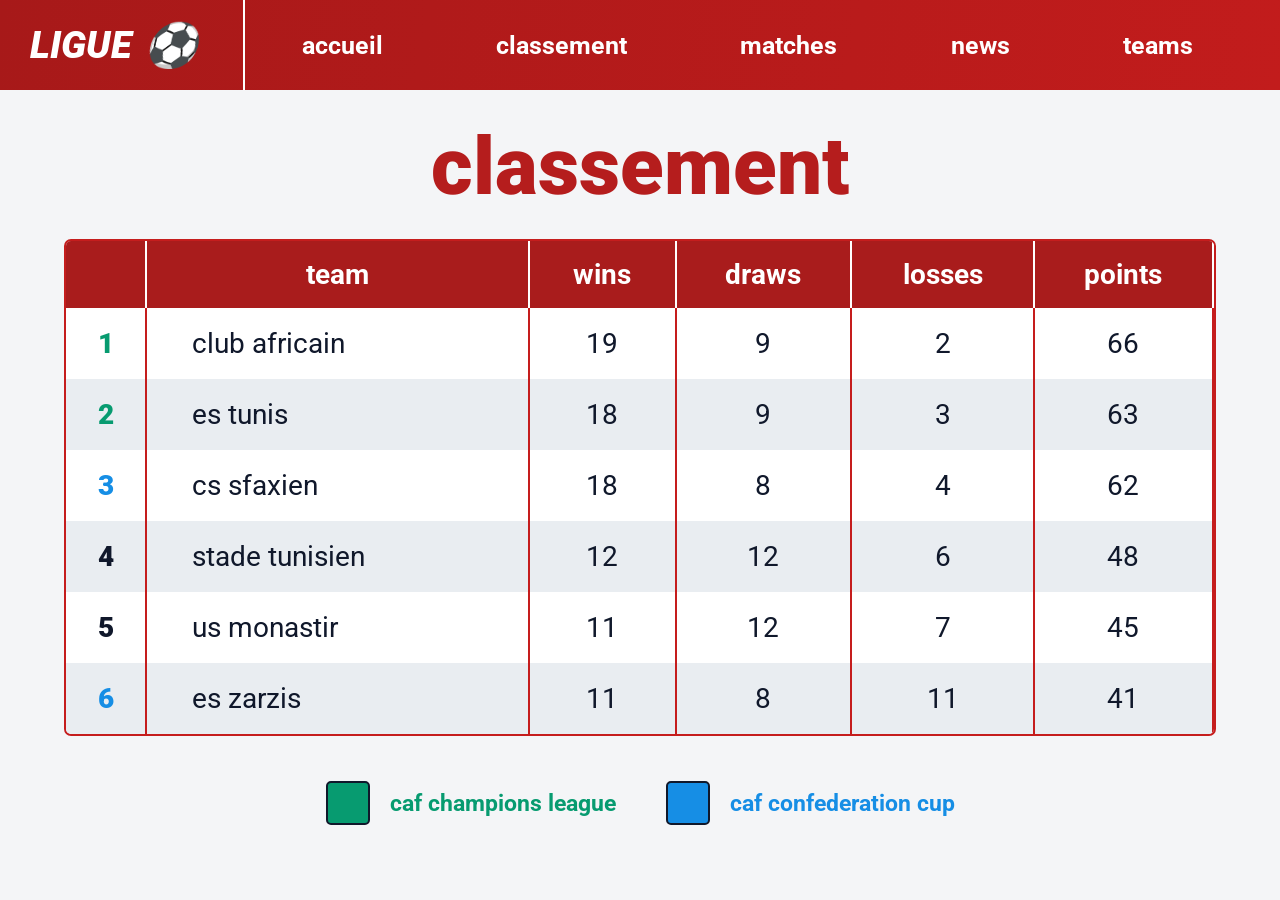
==== page2.html @ 84c851eb "create page2 et page3" ====
<!DOCTYPE html>
<html lang="en">
<head>
    <meta charset="UTF-8">
    <meta name="viewport" content="width=device-width, initial-scale=1.0">
    <title>Ligue - Classement</title>
    <link rel="stylesheet" href="style2.css">
    <link href="https://fonts.googleapis.com/css2?family=Roboto:wght@400;500;700;900&display=swap" rel="stylesheet">
</head>
<body>

    <!-- Navigation Bar -->
    <nav class="navbar">
        <div class="logo">
            LIGUE <span>⚽</span>
        </div>

        <ul class="nav-links">
            <li><a href="index.html">accueil</a></li>
            <li><a href="page2.html">classement</a></li>
            <li><a href="page3.html">matches</a></li>
            <li><a href="#">news</a></li>
            <li><a href="#">teams</a></li>
        </ul>
    </nav>

    <!-- Main Content -->
    <main class="container">

        <h1>classement</h1>

        <!-- League Table -->
        <div class="table-container">
            <table>
                <thead>
                    <tr>
                        <th></th>
                        <th>team</th>
                        <th>wins</th>
                        <th>draws</th>
                        <th>losses</th>
                        <th>points</th>
                    </tr>
                </thead>

                <tbody>
                    <tr>
                        <td class="rank champion">1</td>
                        <td class="team">club africain</td>
                        <td>19</td>
                        <td>9</td>
                        <td>2</td>
                        <td>66</td>
                    </tr>

                    <tr>
                        <td class="rank champion">2</td>
                        <td class="team">es tunis</td>
                        <td>18</td>
                        <td>9</td>
                        <td>3</td>
                        <td>63</td>
                    </tr>

                    <tr>
                        <td class="rank confederation">3</td>
                        <td class="team">cs sfaxien</td>
                        <td>18</td>
                        <td>8</td>
                        <td>4</td>
                        <td>62</td>
                    </tr>

                    <tr>
                        <td class="rank">4</td>
                        <td class="team">stade tunisien</td>
                        <td>12</td>
                        <td>12</td>
                        <td>6</td>
                        <td>48</td>
                    </tr>

                    <tr>
                        <td class="rank">5</td>
                        <td class="team">us monastir</td>
                        <td>11</td>
                        <td>12</td>
                        <td>7</td>
                        <td>45</td>
                    </tr>

                    <tr>
                        <td class="rank confederation">6</td>
                        <td class="team">es zarzis</td>
                        <td>11</td>
                        <td>8</td>
                        <td>11</td>
                        <td>41</td>
                    </tr>
                </tbody>
            </table>
        </div>

        <!-- Competition Legend -->
        <div class="legend">

            <div class="legend-item">
                <span class="legend-box champions-box"></span>
                <span class="champions-text">caf champions league</span>
            </div>

            <div class="legend-item">
                <span class="legend-box confederation-box"></span>
                <span class="confederation-text">caf confederation cup</span>
            </div>

        </div>

    </main>

</body>
</html>
---- style2.css ----
* {
    margin: 0;
    padding: 0;
    box-sizing: border-box;
}

body {
    font-family: 'Roboto', sans-serif;
    background: #f4f5f7;
    color: #10182b;
}

/* Navigation Bar */

.navbar {
    height: 90px;
    background: linear-gradient(100deg, #a71919, #c21c1c);
    display: flex;
    align-items: center;
    justify-content: space-between;
    padding: 0 30px;
    color: white;
}

.logo {
    font-size: 38px;
    font-weight: 900;
    font-style: italic;
    border-right: 2px solid white;
    padding-right: 45px;
    height: 90px;
    display: flex;
    align-items: center;
    gap: 12px;
}

.logo span {
    font-size: 43px;
}

.nav-links {
    display: flex;
    align-items: center;
    justify-content: space-around;
    flex: 1;
    list-style: none;
}

.nav-links a {
    text-decoration: none;
    color: white;
    font-size: 25px;
    font-weight: 700;
    transition: 0.3s;
}

.nav-links a:hover {
    color: #ffd6d6;
}

/* Main Container */

.container {
    width: 90%;
    max-width: 1500px;
    margin: 30px auto;
}

h1 {
    text-align: center;
    color: #b51d1d;
    font-size: 80px;
    font-weight: 900;
    margin-bottom: 25px;
}

/* Table */

.table-container {
    width: 100%;
    overflow-x: auto;
    border: 2px solid #c51d1d;
    border-radius: 7px;
}

table {
    width: 100%;
    border-collapse: collapse;
    text-align: center;
    font-size: 28px;
}

thead {
    background: #a91c1c;
    color: white;
}

th {
    padding: 17px 15px;
    font-weight: 700;
    border-right: 2px solid white;
}

td {
    padding: 19px 15px;
    border-right: 2px solid #c51d1d;
}

tbody tr:nth-child(even) {
    background: #e9edf1;
}

tbody tr:nth-child(odd) {
    background: #ffffff;
}

tbody tr:hover {
    background: #f8dede;
    transition: 0.2s;
}

/* Team Column */

.team {
    text-align: left;
    padding-left: 45px;
    text-transform: lowercase;
}

/* Ranking Colors */

.rank {
    font-weight: 900;
    width: 7%;
}

.champion {
    color: #079b70;
}

.confederation {
    color: #168ee5;
}

/* Legend */

.legend {
    display: flex;
    justify-content: center;
    align-items: center;
    gap: 50px;
    margin-top: 45px;
}

.legend-item {
    display: flex;
    align-items: center;
    gap: 20px;
    font-size: 23px;
    font-weight: 700;
}

.legend-box {
    width: 44px;
    height: 44px;
    border: 2px solid #10182b;
    border-radius: 5px;
}

.champions-box {
    background: #079b70;
}

.confederation-box {
    background: #168ee5;
}

.champions-text {
    color: #079b70;
}

.confederation-text {
    color: #168ee5;
}

/* Responsive Design */

@media (max-width: 768px) {

    .navbar {
        height: auto;
        padding: 15px;
        flex-direction: column;
        gap: 15px;
    }

    .logo {
        height: auto;
        border-right: none;
        padding: 0;
    }

    .nav-links {
        width: 100%;
        flex-wrap: wrap;
        gap: 15px;
    }

    .nav-links a {
        font-size: 16px;
    }

    h1 {
        font-size: 45px;
    }

    table {
        min-width: 650px;
        font-size: 18px;
    }

    th, td {
        padding: 14px 10px;
    }

    .team {
        padding-left: 15px;
    }

    .legend {
        flex-direction: column;
        gap: 20px;
    }

    .legend-item {
        font-size: 16px;
    }
}
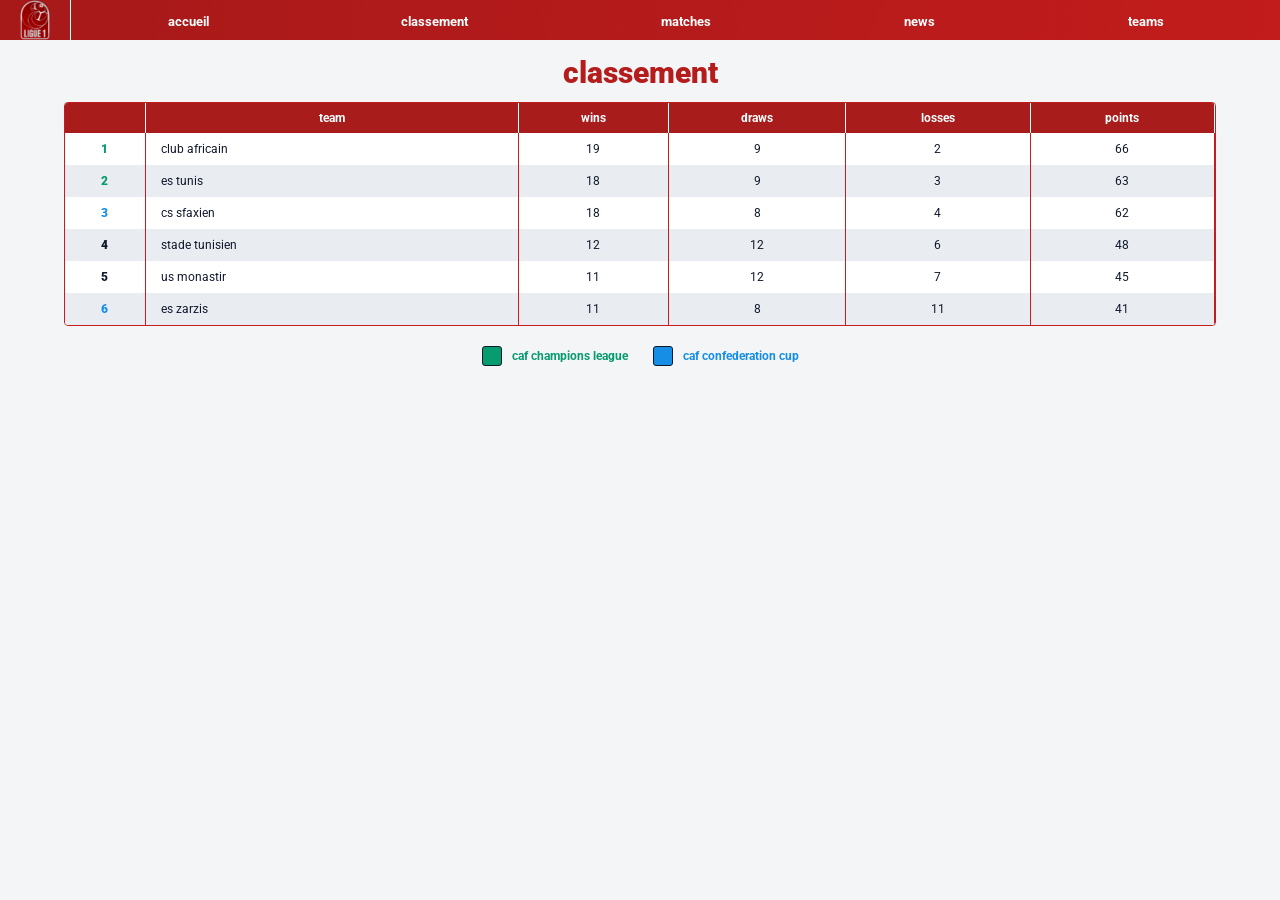
==== commit 6bbc8d78: "add page" ====
--- a/page2.html
+++ b/page2.html
@@ -13,15 +13,15 @@
     <!-- Navigation Bar -->
     <nav class="navbar">
         <div class="logo">
-            LIGUE <span>⚽</span>
+            <img src="Ligue_1_Pro.png" height="40px">
         </div>
 
         <ul class="nav-links">
             <li><a href="index.html">accueil</a></li>
             <li><a href="page2.html">classement</a></li>
             <li><a href="page3.html">matches</a></li>
-            <li><a href="#">news</a></li>
-            <li><a href="#">teams</a></li>
+            <li><a href="page4.html">news</a></li>
+            <li><a href="page5.html">teams</a></li>
         </ul>
     </nav>
 
--- a/style2.css
+++ b/style2.css
@@ -11,32 +11,31 @@
     color: #10182b;
 }
 
-/* Navigation Bar */
-
+/* NAVIGATION BAR */
 .navbar {
-    height: 90px;
+    height: 40px;
     background: linear-gradient(100deg, #a71919, #c21c1c);
     display: flex;
     align-items: center;
     justify-content: space-between;
-    padding: 0 30px;
+    padding: 0 20px;
     color: white;
 }
 
 .logo {
-    font-size: 38px;
+    font-size: 18px;
     font-weight: 900;
     font-style: italic;
-    border-right: 2px solid white;
-    padding-right: 45px;
-    height: 90px;
-    display: flex;
-    align-items: center;
-    gap: 12px;
+    border-right: 1px solid white;
+    padding-right: 20px;
+    height: 40px;
+    display: flex;
+    align-items: center;
+    gap: 6px;
 }
 
 .logo span {
-    font-size: 43px;
+    font-size: 22px;
 }
 
 .nav-links {
@@ -50,7 +49,7 @@
 .nav-links a {
     text-decoration: none;
     color: white;
-    font-size: 25px;
+    font-size: 13px;
     font-weight: 700;
     transition: 0.3s;
 }
@@ -59,36 +58,34 @@
     color: #ffd6d6;
 }
 
-/* Main Container */
-
+/* MAIN CONTAINER */
 .container {
     width: 90%;
-    max-width: 1500px;
-    margin: 30px auto;
+    max-width: 1200px;
+    margin: 15px auto;
 }
 
 h1 {
     text-align: center;
     color: #b51d1d;
-    font-size: 80px;
+    font-size: 30px;
     font-weight: 900;
-    margin-bottom: 25px;
-}
-
-/* Table */
-
+    margin-bottom: 12px;
+}
+
+/* TABLE */
 .table-container {
     width: 100%;
     overflow-x: auto;
-    border: 2px solid #c51d1d;
-    border-radius: 7px;
+    border: 1px solid #c51d1d;
+    border-radius: 4px;
 }
 
 table {
     width: 100%;
     border-collapse: collapse;
     text-align: center;
-    font-size: 28px;
+    font-size: 12px;
 }
 
 thead {
@@ -97,14 +94,14 @@
 }
 
 th {
-    padding: 17px 15px;
+    padding: 8px 7px;
     font-weight: 700;
-    border-right: 2px solid white;
+    border-right: 1px solid white;
 }
 
 td {
-    padding: 19px 15px;
-    border-right: 2px solid #c51d1d;
+    padding: 9px 7px;
+    border-right: 1px solid #c51d1d;
 }
 
 tbody tr:nth-child(even) {
@@ -120,16 +117,14 @@
     transition: 0.2s;
 }
 
-/* Team Column */
-
+/* TEAM COLUMN */
 .team {
     text-align: left;
-    padding-left: 45px;
+    padding-left: 15px;
     text-transform: lowercase;
 }
 
-/* Ranking Colors */
-
+/* RANKING COLORS */
 .rank {
     font-weight: 900;
     width: 7%;
@@ -143,29 +138,28 @@
     color: #168ee5;
 }
 
-/* Legend */
-
+/* LEGEND */
 .legend {
     display: flex;
     justify-content: center;
     align-items: center;
-    gap: 50px;
-    margin-top: 45px;
+    gap: 25px;
+    margin-top: 20px;
 }
 
 .legend-item {
     display: flex;
     align-items: center;
-    gap: 20px;
-    font-size: 23px;
+    gap: 10px;
+    font-size: 12px;
     font-weight: 700;
 }
 
 .legend-box {
-    width: 44px;
-    height: 44px;
-    border: 2px solid #10182b;
-    border-radius: 5px;
+    width: 20px;
+    height: 20px;
+    border: 1px solid #10182b;
+    border-radius: 3px;
 }
 
 .champions-box {
@@ -184,15 +178,14 @@
     color: #168ee5;
 }
 
-/* Responsive Design */
-
+/* RESPONSIVE DESIGN */
 @media (max-width: 768px) {
 
     .navbar {
         height: auto;
-        padding: 15px;
+        padding: 10px;
         flex-direction: column;
-        gap: 15px;
+        gap: 10px;
     }
 
     .logo {
@@ -204,36 +197,36 @@
     .nav-links {
         width: 100%;
         flex-wrap: wrap;
-        gap: 15px;
+        gap: 12px;
     }
 
     .nav-links a {
-        font-size: 16px;
+        font-size: 12px;
     }
 
     h1 {
-        font-size: 45px;
+        font-size: 24px;
     }
 
     table {
-        min-width: 650px;
-        font-size: 18px;
+        min-width: 550px;
+        font-size: 11px;
     }
 
     th, td {
-        padding: 14px 10px;
+        padding: 7px 5px;
     }
 
     .team {
-        padding-left: 15px;
+        padding-left: 10px;
     }
 
     .legend {
         flex-direction: column;
-        gap: 20px;
+        gap: 10px;
     }
 
     .legend-item {
-        font-size: 16px;
-    }
-}
+        font-size: 12px;
+    }
+}
